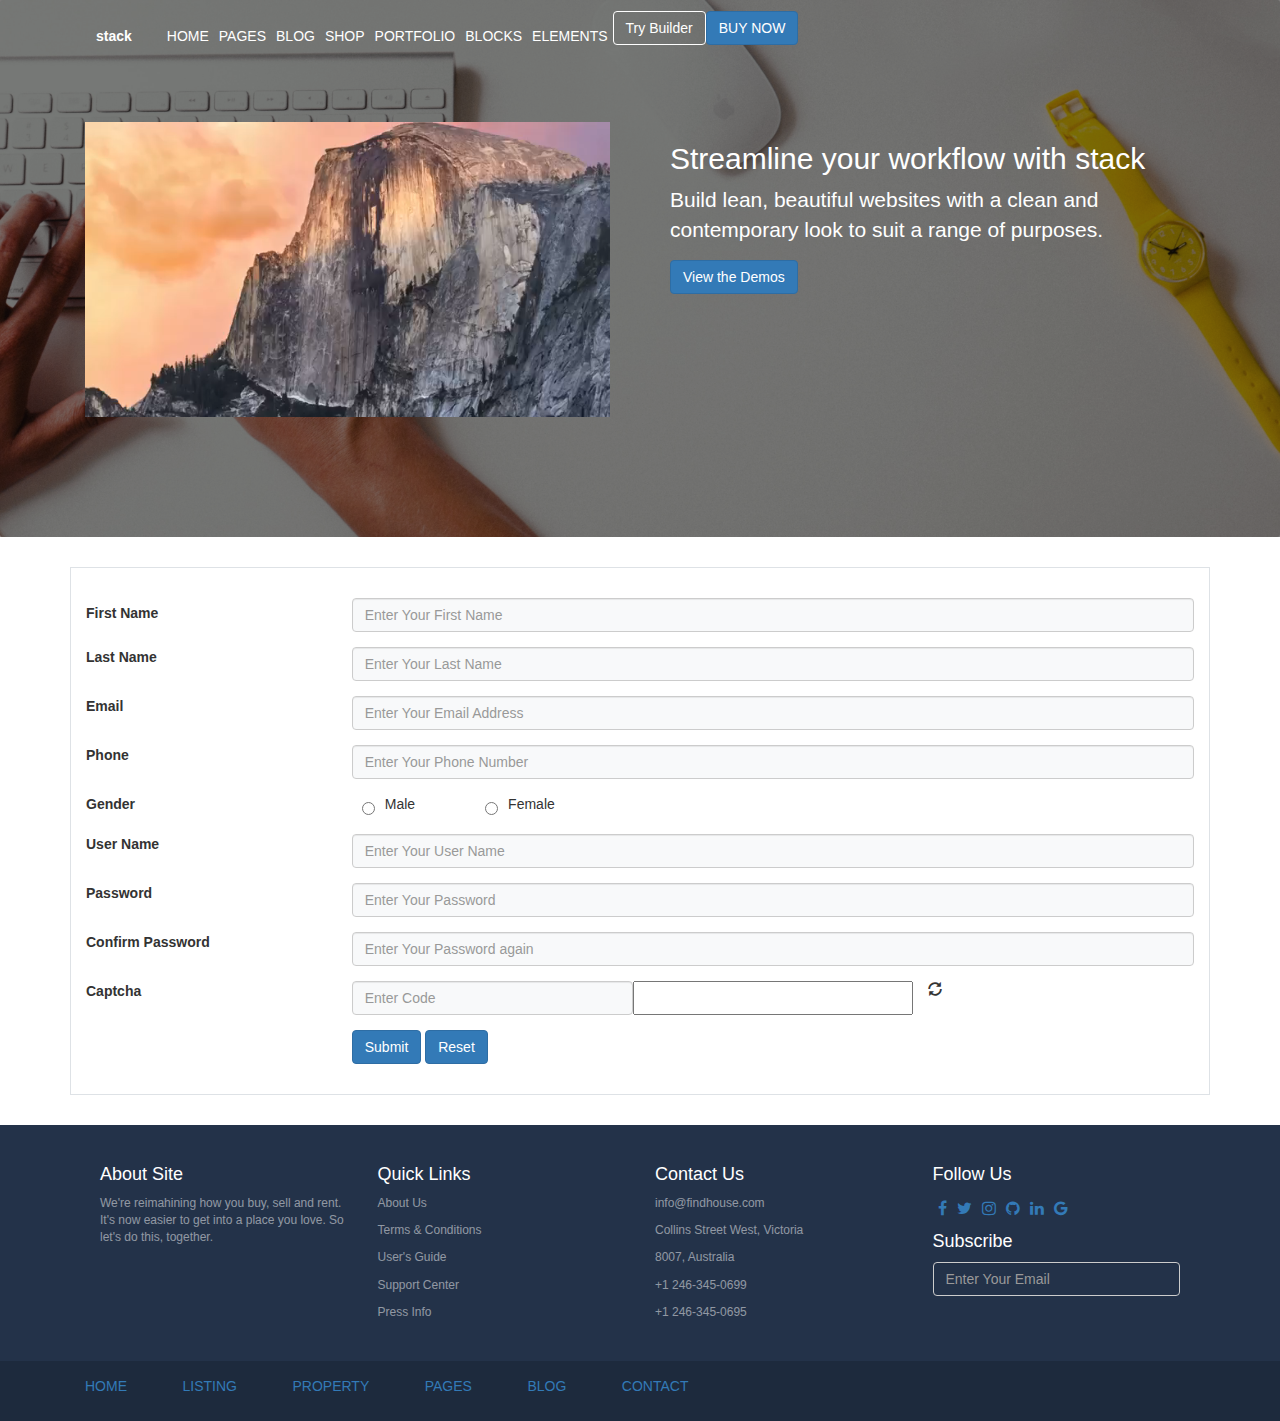
==== index.html @ 066478e0 "Update index.html" ====
<html>
    <head>
        <meta name="viewport" content="width=device-width, initial-scale=1">
        <link rel="stylesheet" href="https://stackpath.bootstrapcdn.com/bootstrap/4.5.2/css/bootstrap.min.css" integrity="sha384-JcKb8q3iqJ61gNV9KGb8thSsNjpSL0n8PARn9HuZOnIxN0hoP+VmmDGMN5t9UJ0Z" crossorigin="anonymous"> 
        <link rel="stylesheet" href="https://maxcdn.bootstrapcdn.com/bootstrap/3.3.4/css/bootstrap.min.css">
        <link href="https://stackpath.bootstrapcdn.com/font-awesome/4.7.0/css/font-awesome.min.css" rel="stylesheet" />
        <link href="https://fonts.googleapis.com/css2?family=Coming+Soon&amp;family=Italianno&amp;family=Niconne&amp;display=swap" rel="stylesheet">
        <link rel="icon" href="images/s.png" type="image/x-icon">
        <link rel="stylesheet" href="styyle.css">
    </head>
    <body>
        <header id="page-header m-5">
            <div class="jumbotron head-page text-white">
                <div class="stack">
                    <div class="container">

                        <nav class="navbar navbar-expand-lg">

                            <span class="navbar-text"><b>stack</b></span>
                            <button type="button" class="navbar-toggler" data-toggle="collapse" data-target="#navid_1">
                                <span class="navbar-toggler-icon"></span>
                            </button>

                            <div class="collapse navbar-collapse" id="navid_1">
                                <ul class="navbar-nav align-baseline">
                                    <li class="nav-item"><a href="#" class="nav-link text-white">HOME</a></li>
                                    <li class="nav-item"><a href="#" class="nav-link text-white">PAGES</a></li>
                                    <li class="nav-item"><a href="#" class="nav-link text-white">BLOG</a></li>
                                    <li class="nav-item"><a href="#" class="nav-link text-white">SHOP</a></li>
                                    <li class="nav-item"><a href="#" class="nav-link text-white">PORTFOLIO</a></li>
                                    <li class="nav-item"><a href="#" class="nav-link text-white">BLOCKS</a></li>
                                    <li class="nav-item"><a href="#" class="nav-link text-white">ELEMENTS</a></li>
                                    <li class="nav-item"><button type="button" href="#" class="btn border-white text-white">Try Builder</button></li>
                                    <li class="nav-item"><button type="button" href="#" class="btn btn-primary text-white">BUY NOW</button></li>
                                </ul>
                            </div>
                        </nav>

                        <div class="row py-5">
                            <div class="col-md-10 col-lg-6 pb-5">
                                <div class="container pb-5 mb-5">
                                    <video class="video" width="auto">
                                        <source src="v1.mp4" type="video/mp4">
                                    </video> 
                                    <div class="play/pause"></div>
                                </div>
                            </div>
                            <div class="col-md-10 col-lg-6 text-white pb-5">
                                <div class="container pb-5 mb-5">
                                    <h2>Streamline your workflow with stack</h2>
                                    <p>Build lean, beautiful websites with a clean and contemporary look to suit a range of purposes.</p>
                                    <button type="button" class="btn btn-primary">View the Demos</button>
                                </div>
                            </div>
                        </div>
                    </div>
                </div>
            </div>
        </header>

            <div class="container border pt-5 pr-5 mb-5">
                <div class="form-group row">
                    <label class="col-sm-3 col-form-label">First Name</label>
                    <input type="text" class="col-sm-9 form-control bg-light" placeholder="Enter Your First Name">
                </div>
                <div class="form-group row">
                    <label class="col-sm-3">Last Name</label>
                    <input type="text" class="col-sm-9 form-control bg-light" placeholder="Enter Your Last Name">
                </div>
                <div class="form-group row">
                    <label class="col-sm-3">Email</label>
                    <input type="email" class="col-sm-9 form-control bg-light" placeholder="Enter Your Email Address">
                </div>
                <div class="form-group row">
                    <label class="col-sm-3">Phone</label>
                    <input type="text" class="col-sm-9 form-control bg-light" placeholder="Enter Your Phone Number">
                </div>
                <div class="form-group row">
                    <label class="col-sm-3">Gender</label>
                    <input type="radio" class="mx-3">Male<span class="mx-5"> </span>
                    <input type="radio" class="mx-3">Female
                </div>
                <div class="form-group row">
                    <label class="col-sm-3">User Name</label>
                    <input type="text" class="col-sm-9 form-control bg-light" placeholder="Enter Your User Name">
                </div>
                <div class="form-group row">
                    <label class="col-sm-3">Password</label>
                    <input type="text" class="col-sm-9 form-control bg-light" placeholder="Enter Your Password">
                </div>
                <div class="form-group row">
                    <label class="col-sm-3">Confirm Password</label>
                    <input type="text" class="col-sm-9 form-control bg-light" placeholder="Enter Your Password again">
                </div>
                <div class="form-group row">
                    <label class="col-sm-3">Captcha</label>
                    <input type="text" class="col-sm-3 form-control bg-light" placeholder="Enter Code">
                    <input type="text" class="col-sm-3">
                    <span class="glyphicon glyphicon-refresh col-md-1"></span>
                </div>
                <div class="form-group row">
                    <label class="offset-sm-3">
                        <button type="submit" class="btn btn-primary">Submit</button>
                        <button type="reset" class="btn btn-primary">Reset</button>
                    </p>
                </div>
            </div>

        <div class="footer1 text-white font-weight-light p-5 mt-4">
            <div class="container row d-flex">
                <div class="col-lg-3 col-md-6">
                    <h4>About Site</h4>
                    <p class="text-white-50">We're reimahining how you buy, sell and rent. It's now easier to get into a place you love. So let's do this, together.</p>
                </div>
                <div class="col-lg-3 col-md-6">
                    <h4>Quick Links</h4>
                    <p class="text-white-50">About Us</p>
                    <p class="text-white-50">Terms & Conditions</p>
                    <p class="text-white-50">User's Guide</p>
                    <p class="text-white-50">Support Center</p>
                    <p class="text-white-50">Press Info</p>
                </div>
                <div class="col-lg-3 col-md-6 mr-0">
                    <h4>Contact Us</h4>
                    <p class="text-white-50">info@findhouse.com</p>
                    <p class="text-white-50">Collins Street West, Victoria</p>
                    <p class="text-white-50">8007, Australia</p>
                    <p class="text-white-50">+1 246-345-0699</p>
                    <p class="text-white-50">+1 246-345-0695</p>
                </div>
                <div class="col-lg-3 col-md-6 mr-0 socialbtns">
                    <h4>Follow Us</h4>
                    <ul class="list-unstyled row m-0">
                        <li class="p-2"><a href="#" class="fa fa-lg fa-facebook"></a></li>
                        <li class="p-2"><a href="#" class="fa fa-lg fa-twitter"></a></li>
                        <li class="p-2"><a href="#" class="fa fa-lg fa-instagram"></a></li>
                        <li class="p-2"><a href="#" class="fa fa-lg fa-github"></a></li>
                        <li class="p-2"><a href="#" class="fa fa-lg fa-linkedin"></a></li>
                        <li class="p-2"><a href="#" class="fa fa-lg fa-google"></a></li>
                    </ul>
                    <h4>Subscribe</h4>
                    <input type="email" class="bg-transparent form-control text-white" placeholder="Enter Your Email">
                </div>
            </div>
        </div>
        <footer class="footer2">
            <div class="container">
                <ul class="list-unstyled row p-4">
                    <li><a href="#">HOME</a></li>
                    <li><a href="#">LISTING</a></li>
                    <li><a href="#">PROPERTY</a></li>
                    <li><a href="#">PAGES</a></li>
                    <li><a href="#">BLOG</a></li>
                    <li><a href="#">CONTACT</a></li>
                </ul>
            </div>
        </footer>
    </body>
</html>
---- styyle.css ----
.head-page {
    background-image: url("img2.jpg");
    background-size: cover;
}
.stack {
    background-color: rgba(8, 6, 6, 0.527);
    background-size: cover;
}
.jumbotron {
    padding:0px;
}
img { 
    width: 100%;
}
video {
    width:100%;
    height: auto;
    object-fit: contain;
}
.footer1 {
    background-color: #233249;
    font-size: 12px;
}
.footer2 {
    background-color: #1D2A3D;
    height: auto;
}
.footer1 .row {
    margin: auto;
}
 .footer2 ul li {
        margin-right: 5%;
}
@media screen and (max-width:500px) {
    .footer2 ul li {
        padding: 0.5%;
        margin:0px;
    }
}
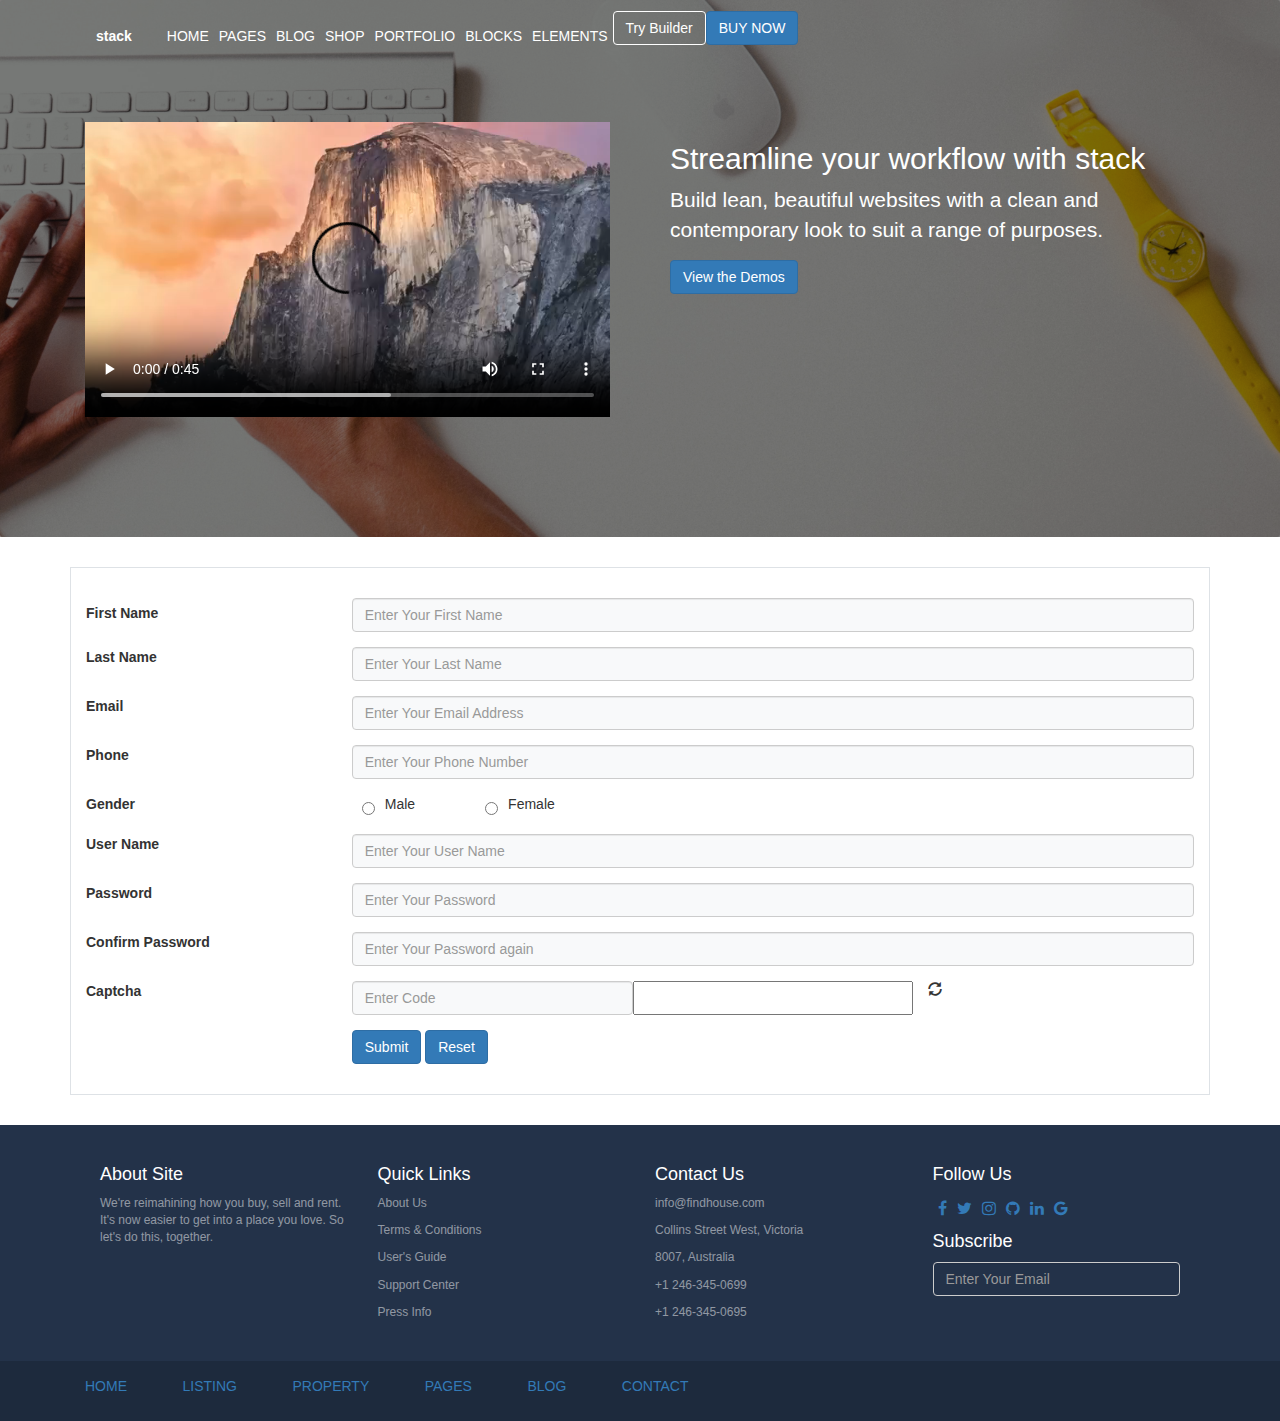
==== commit 685538ce: "Update index.html" ====
--- a/index.html
+++ b/index.html
@@ -39,9 +39,10 @@
                         <div class="row py-5">
                             <div class="col-md-10 col-lg-6 pb-5">
                                 <div class="container pb-5 mb-5">
-                                    <video class="video" width="auto">
+                                    <video id="v1" width="auto" controls>
                                         <source src="v1.mp4" type="video/mp4">
-                                    </video> 
+                                        <source src="v1.ogg" type="video/ogg">NO support
+                                    </video>
                                     <div class="play/pause"></div>
                                 </div>
                             </div>
--- a/styyle.css
+++ b/styyle.css
@@ -33,7 +33,7 @@
 }
 @media screen and (max-width:500px) {
     .footer2 ul li {
-        padding: 0.5%;
+        padding: 3.5%;
         margin:0px;
     }
 }
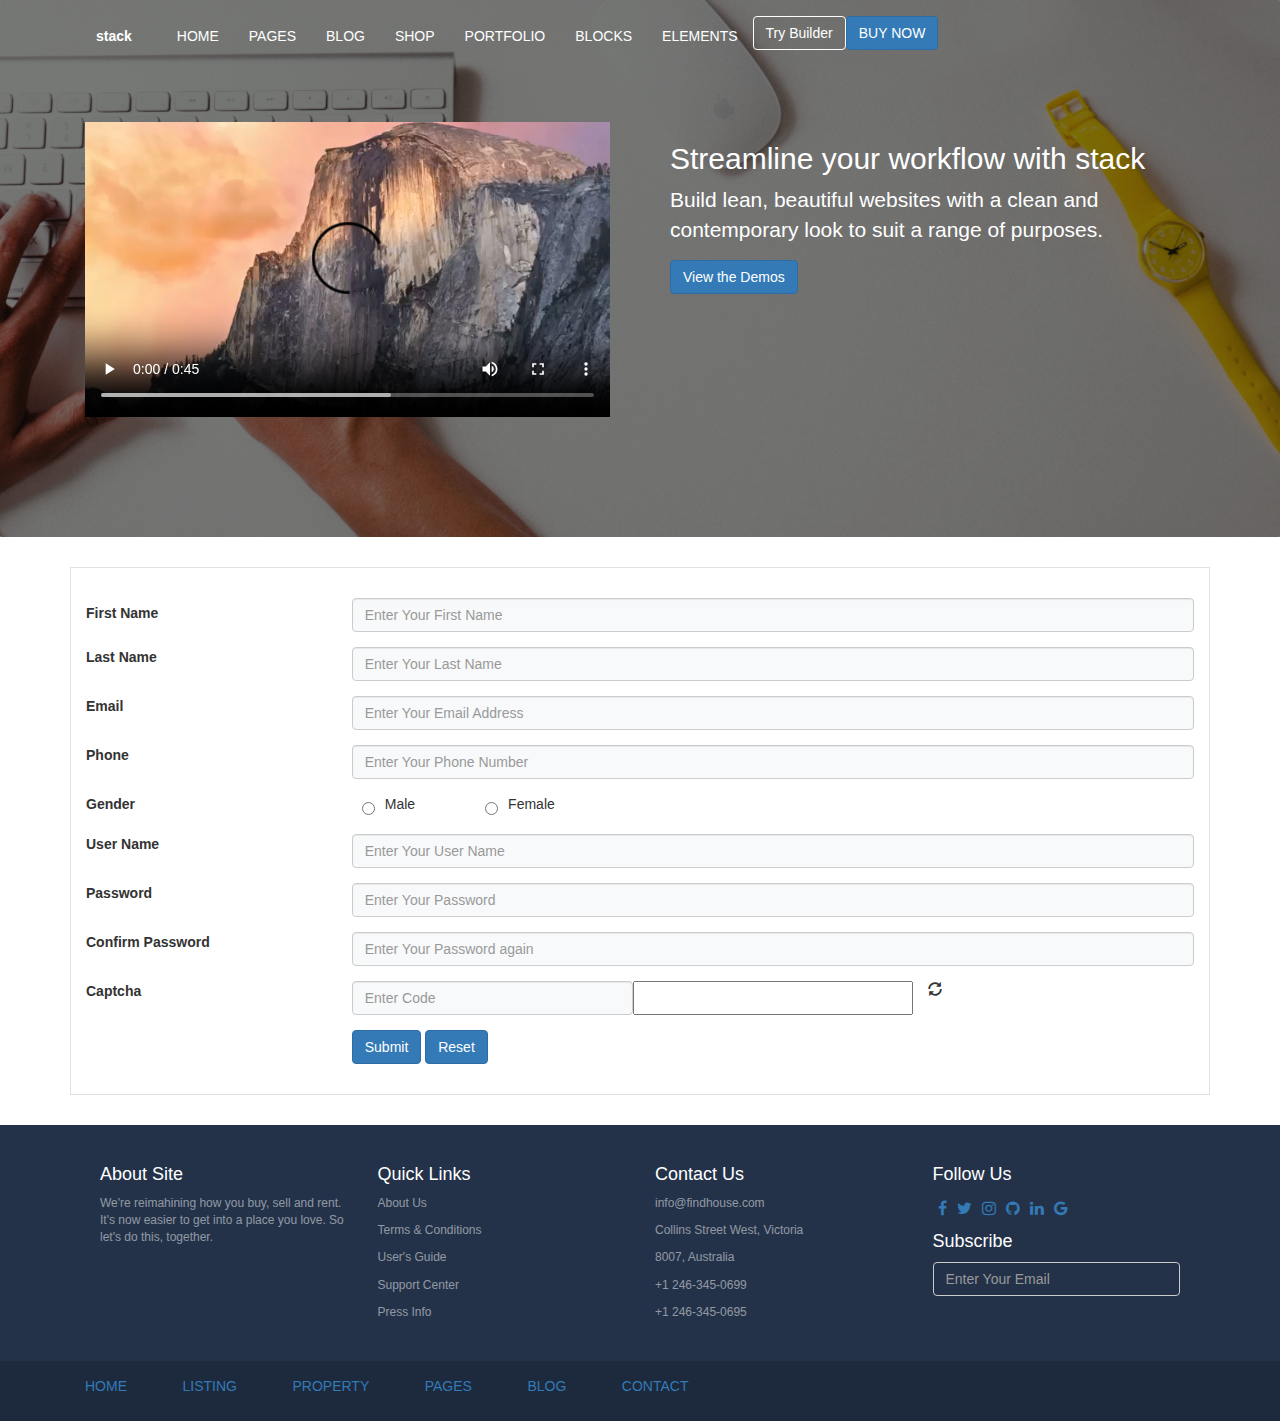
==== commit 7d4afe27: "Update index.html" ====
--- a/index.html
+++ b/index.html
@@ -22,7 +22,7 @@
                             </button>
 
                             <div class="collapse navbar-collapse" id="navid_1">
-                                <ul class="navbar-nav align-baseline">
+                                <ul class="nav text-align-right">
                                     <li class="nav-item"><a href="#" class="nav-link text-white">HOME</a></li>
                                     <li class="nav-item"><a href="#" class="nav-link text-white">PAGES</a></li>
                                     <li class="nav-item"><a href="#" class="nav-link text-white">BLOG</a></li>
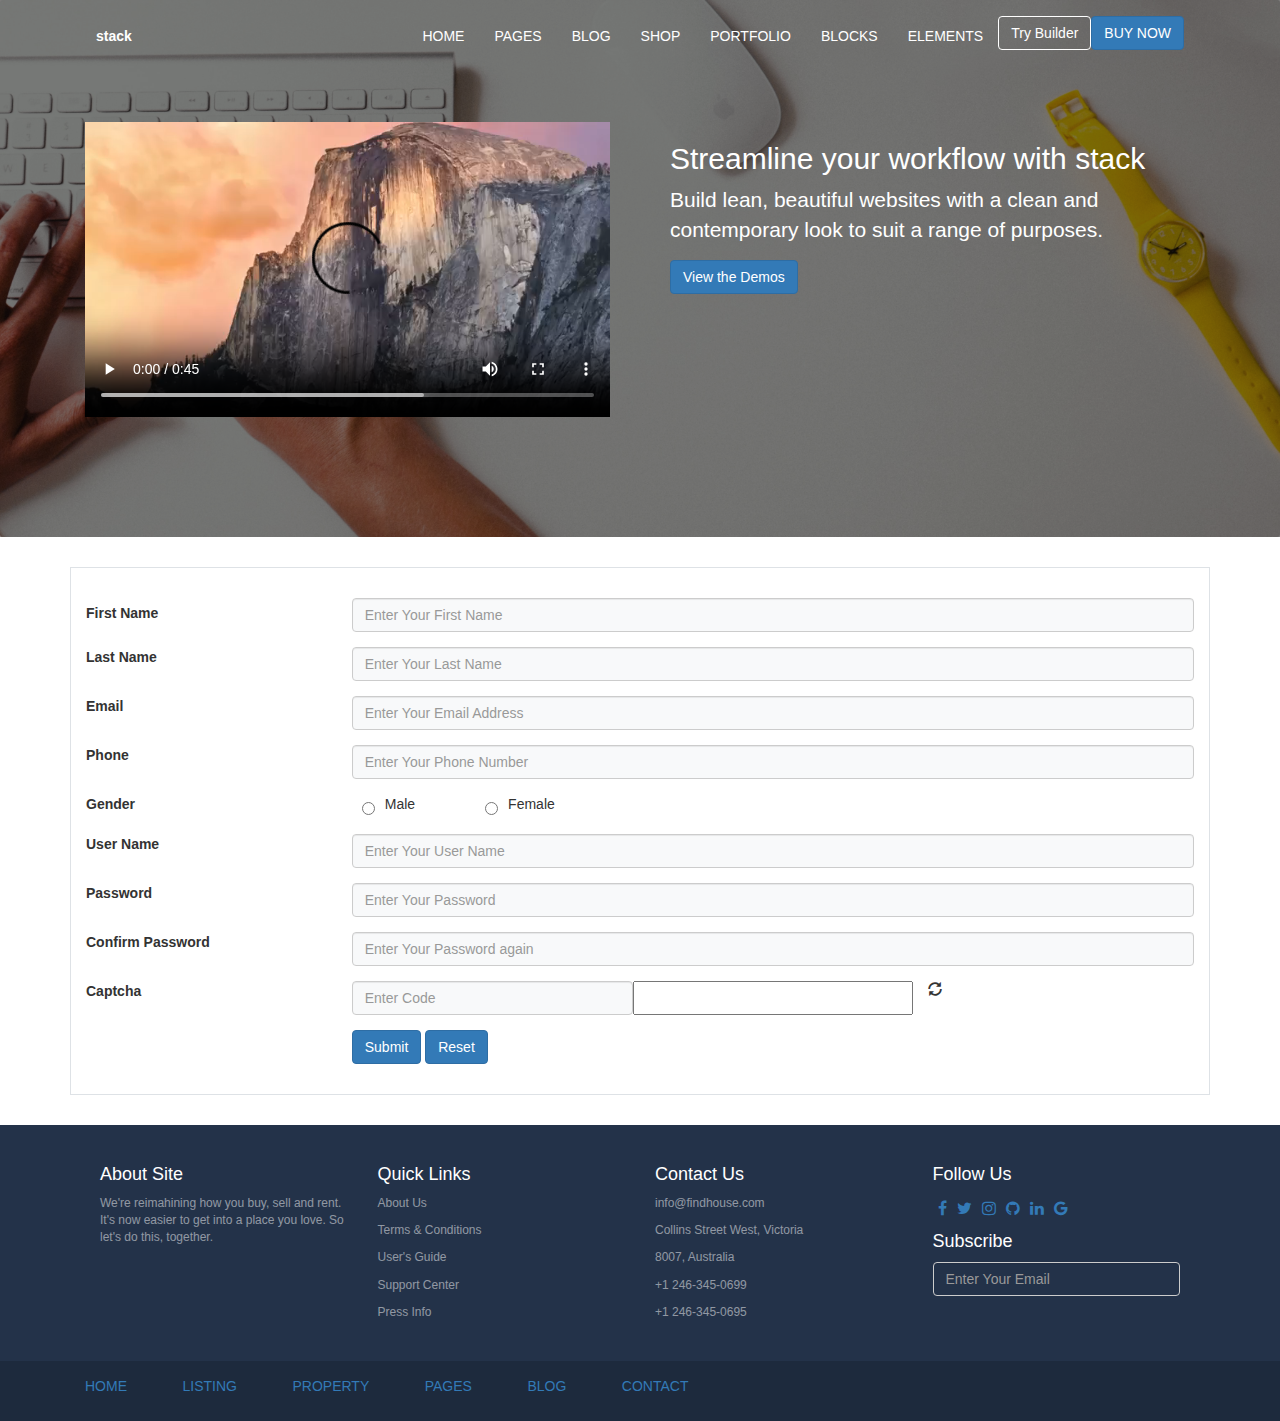
==== commit 5b9b8dee: "Update index.html" ====
--- a/index.html
+++ b/index.html
@@ -22,7 +22,7 @@
                             </button>
 
                             <div class="collapse navbar-collapse" id="navid_1">
-                                <ul class="nav text-align-right">
+                                <ul class="nav justify-content-end">
                                     <li class="nav-item"><a href="#" class="nav-link text-white">HOME</a></li>
                                     <li class="nav-item"><a href="#" class="nav-link text-white">PAGES</a></li>
                                     <li class="nav-item"><a href="#" class="nav-link text-white">BLOG</a></li>
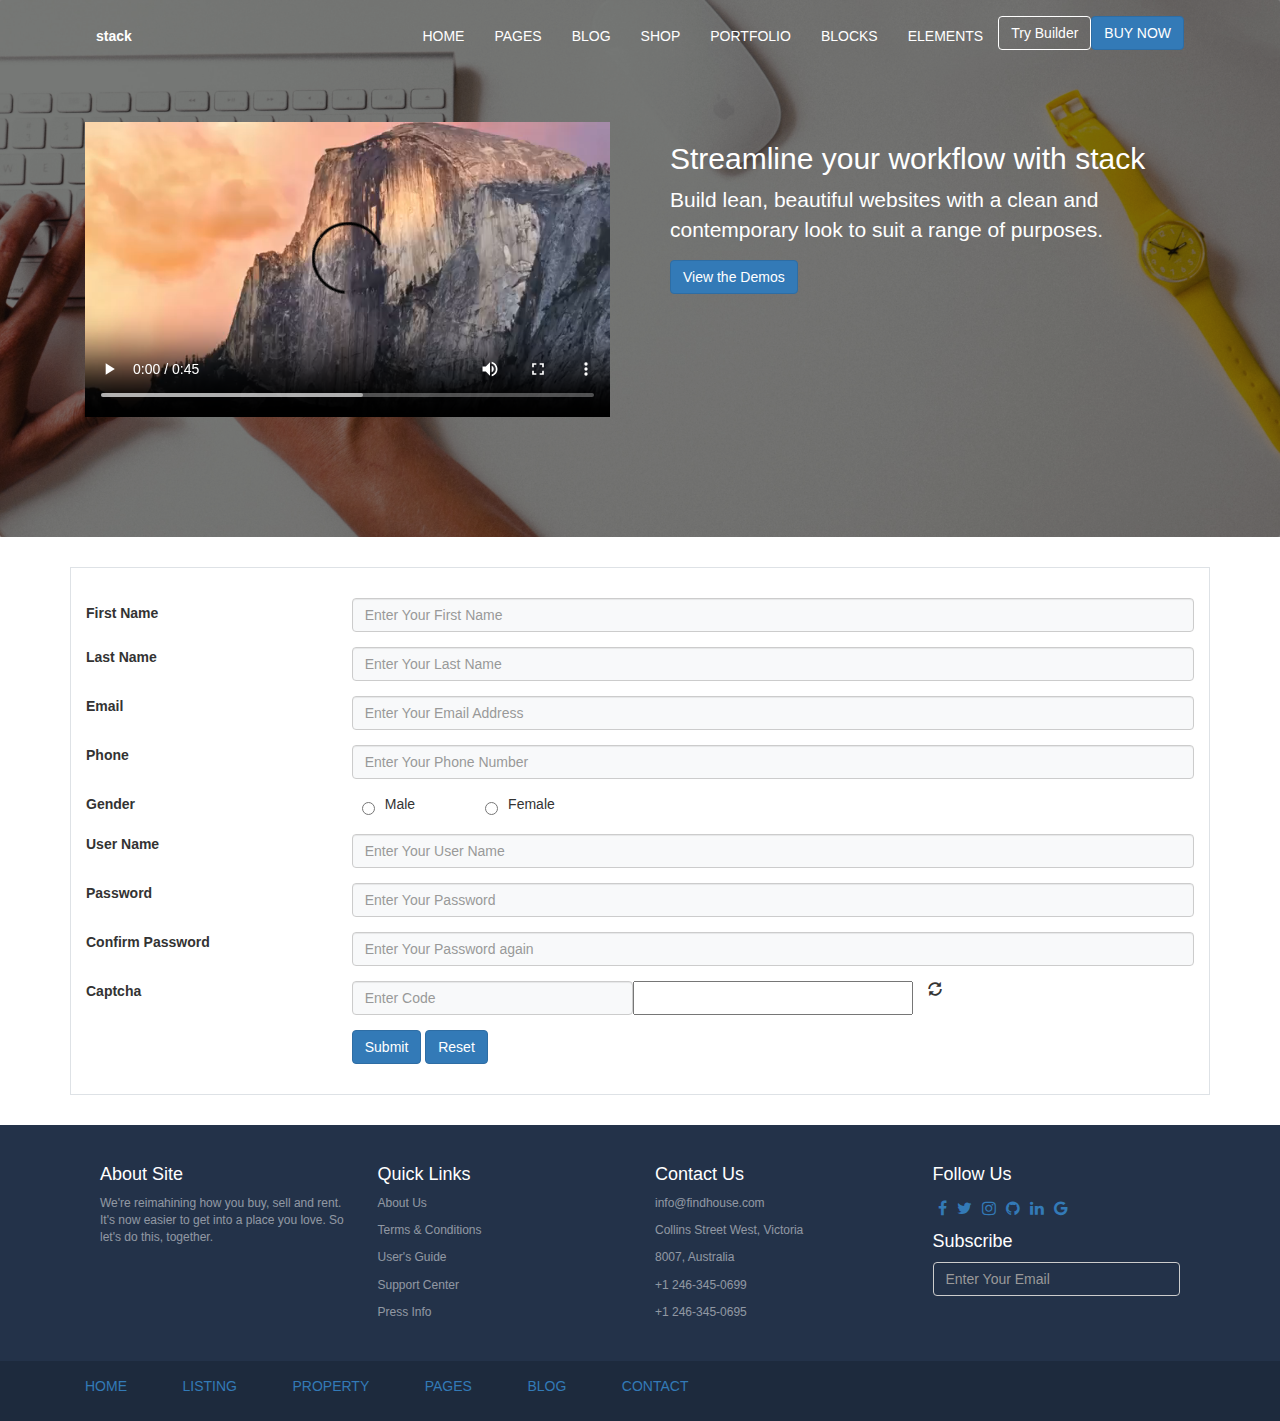
==== commit 59b4982f: "Update index.html" ====
--- a/index.html
+++ b/index.html
@@ -1,6 +1,9 @@
 <html>
     <head>
         <meta name="viewport" content="width=device-width, initial-scale=1">
+        <script src="https://code.jquery.com/jquery-3.3.1.slim.min.js"></script>
+        <script src="https://cdnjs.cloudflare.com/ajax/libs/popper.js/1.14.7/umd/popper.min.js"></script>
+        <script src="https://stackpath.bootstrapcdn.com/bootstrap/4.3.1/js/bootstrap.min.js"></script>
         <link rel="stylesheet" href="https://stackpath.bootstrapcdn.com/bootstrap/4.5.2/css/bootstrap.min.css" integrity="sha384-JcKb8q3iqJ61gNV9KGb8thSsNjpSL0n8PARn9HuZOnIxN0hoP+VmmDGMN5t9UJ0Z" crossorigin="anonymous"> 
         <link rel="stylesheet" href="https://maxcdn.bootstrapcdn.com/bootstrap/3.3.4/css/bootstrap.min.css">
         <link href="https://stackpath.bootstrapcdn.com/font-awesome/4.7.0/css/font-awesome.min.css" rel="stylesheet" />
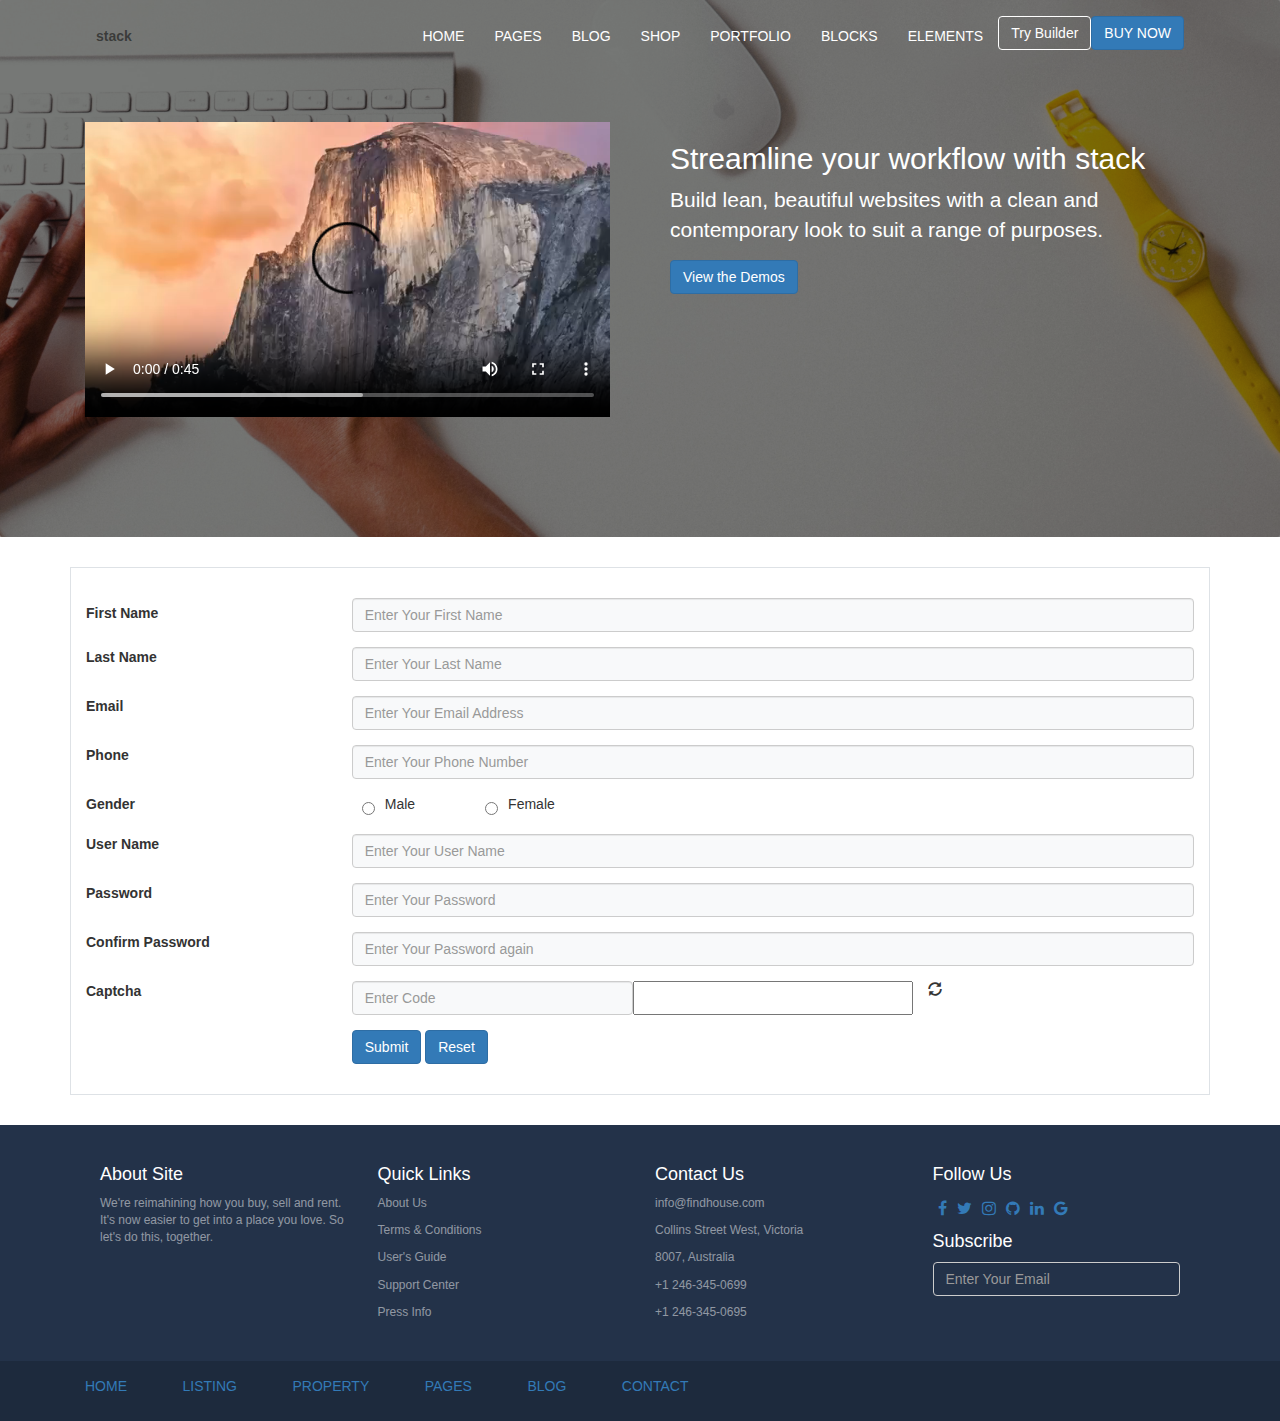
==== commit 5994a0a4: "Update index.html" ====
--- a/index.html
+++ b/index.html
@@ -17,7 +17,7 @@
                 <div class="stack">
                     <div class="container">
 
-                        <nav class="navbar navbar-expand-lg">
+                        <nav class="navbar navbar-expand-lg navbar-light">
 
                             <span class="navbar-text"><b>stack</b></span>
                             <button type="button" class="navbar-toggler" data-toggle="collapse" data-target="#navid_1">
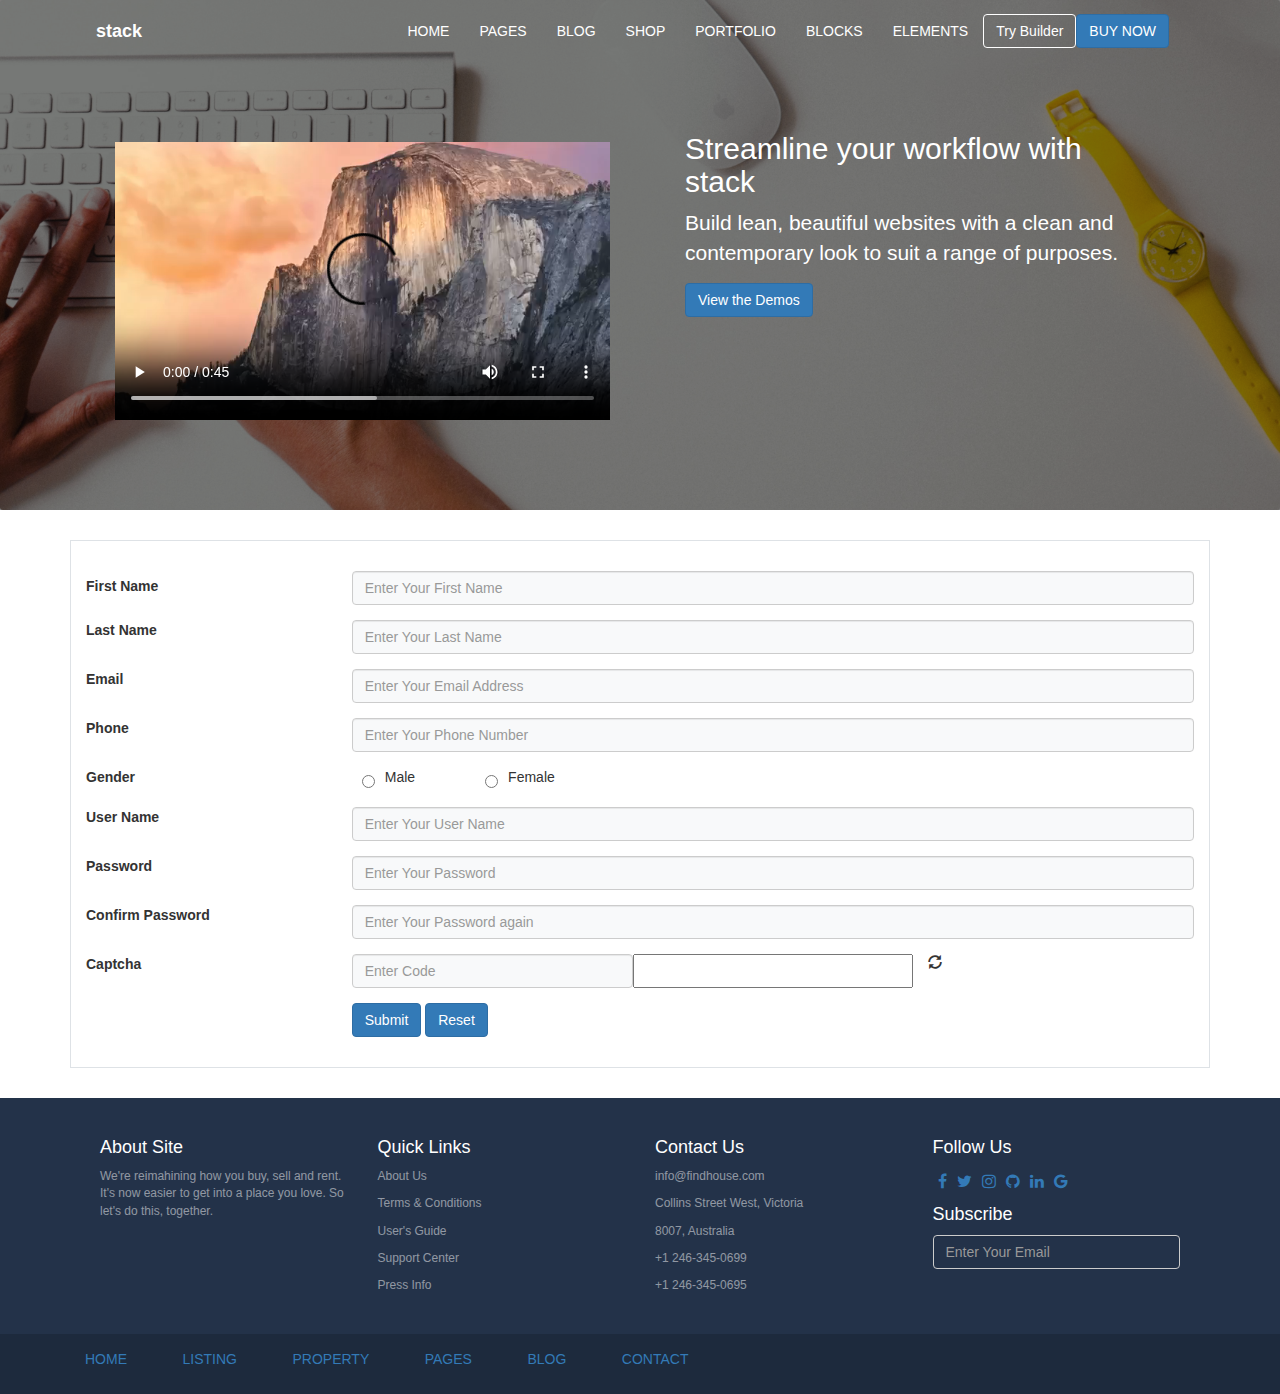
==== commit afbab50f: "Update index.html" ====
--- a/index.html
+++ b/index.html
@@ -12,36 +12,39 @@
         <link rel="stylesheet" href="styyle.css">
     </head>
     <body>
-        <header id="page-header m-5">
+        <header>
             <div class="jumbotron head-page text-white">
                 <div class="stack">
                     <div class="container">
 
                         <nav class="navbar navbar-expand-lg navbar-light">
 
-                            <span class="navbar-text"><b>stack</b></span>
-                            <button type="button" class="navbar-toggler" data-toggle="collapse" data-target="#navid_1">
-                                <span class="navbar-toggler-icon"></span>
-                            </button>
+                            <div class="container-fluid">
 
-                            <div class="collapse navbar-collapse" id="navid_1">
-                                <ul class="nav justify-content-end">
-                                    <li class="nav-item"><a href="#" class="nav-link text-white">HOME</a></li>
-                                    <li class="nav-item"><a href="#" class="nav-link text-white">PAGES</a></li>
-                                    <li class="nav-item"><a href="#" class="nav-link text-white">BLOG</a></li>
-                                    <li class="nav-item"><a href="#" class="nav-link text-white">SHOP</a></li>
-                                    <li class="nav-item"><a href="#" class="nav-link text-white">PORTFOLIO</a></li>
-                                    <li class="nav-item"><a href="#" class="nav-link text-white">BLOCKS</a></li>
-                                    <li class="nav-item"><a href="#" class="nav-link text-white">ELEMENTS</a></li>
-                                    <li class="nav-item"><button type="button" href="#" class="btn border-white text-white">Try Builder</button></li>
-                                    <li class="nav-item"><button type="button" href="#" class="btn btn-primary text-white">BUY NOW</button></li>
-                                </ul>
+                                <span class="navbar-brand text-white"><b>stack</b></span>
+                                <button type="button" class="navbar-toggler" data-toggle="collapse" data-target="#navid_1" aria-expanded="false" aria-labelledby="Toggle navigation">
+                                    <span class="navbar-toggler-icon"></span>
+                                </button>
+
+                                <div class="collapse navbar-collapse" id="navid_1">
+                                    <ul class="nav justify-content-end mr-auto align-items-center">
+                                        <li class="nav-item"><a href="#" class="nav-link text-white">HOME</a></li>
+                                        <li class="nav-item"><a href="#" class="nav-link text-white">PAGES</a></li>
+                                        <li class="nav-item"><a href="#" class="nav-link text-white">BLOG</a></li>
+                                        <li class="nav-item"><a href="#" class="nav-link text-white">SHOP</a></li>
+                                        <li class="nav-item"><a href="#" class="nav-link text-white">PORTFOLIO</a></li>
+                                        <li class="nav-item"><a href="#" class="nav-link text-white">BLOCKS</a></li>
+                                        <li class="nav-item"><a href="#" class="nav-link text-white">ELEMENTS</a></li>
+                                        <li class="nav-item"><button type="button" href="#" class="btn border-white text-white">Try Builder</button></li>
+                                        <li class="nav-item"><button type="button" href="#" class="btn btn-primary text-white">BUY NOW</button></li>
+                                    </ul>
+                                </div>
                             </div>
                         </nav>
 
-                        <div class="row py-5">
-                            <div class="col-md-10 col-lg-6 pb-5">
-                                <div class="container pb-5 mb-5">
+                        <div class="row p-5 mb-5">
+                            <div class="col-lg-6">
+                                <div class="container py-5">
                                     <video id="v1" width="auto" controls>
                                         <source src="v1.mp4" type="video/mp4">
                                         <source src="v1.ogg" type="video/ogg">NO support
@@ -49,14 +52,16 @@
                                     <div class="play/pause"></div>
                                 </div>
                             </div>
-                            <div class="col-md-10 col-lg-6 text-white pb-5">
-                                <div class="container pb-5 mb-5">
+                            <div class="col-lg-6 text-white">
+                                <div class="container mb-5 px-5">
                                     <h2>Streamline your workflow with stack</h2>
                                     <p>Build lean, beautiful websites with a clean and contemporary look to suit a range of purposes.</p>
                                     <button type="button" class="btn btn-primary">View the Demos</button>
                                 </div>
                             </div>
                         </div>
+
+
                     </div>
                 </div>
             </div>
@@ -147,6 +152,8 @@
                 </div>
             </div>
         </div>
+
+
         <footer class="footer2">
             <div class="container">
                 <ul class="list-unstyled row p-4">
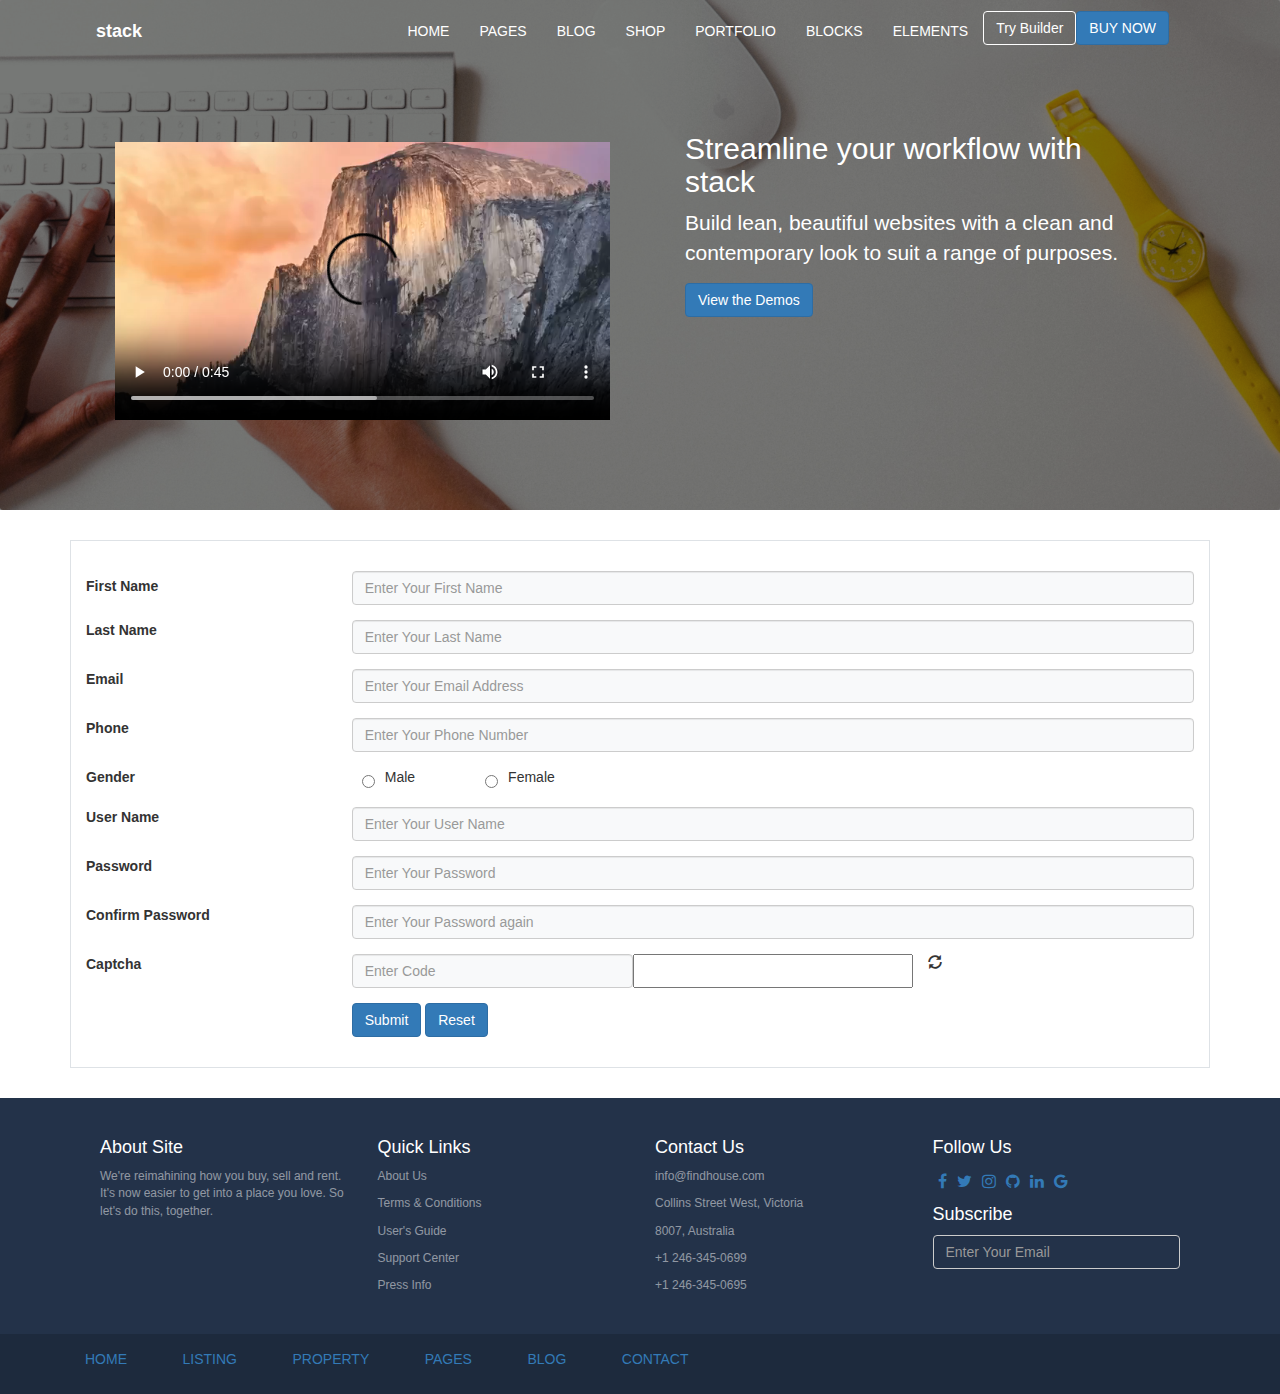
==== commit c59e3c7a: "Update index.html" ====
--- a/index.html
+++ b/index.html
@@ -27,7 +27,7 @@
                                 </button>
 
                                 <div class="collapse navbar-collapse" id="navid_1">
-                                    <ul class="nav justify-content-end mr-auto align-items-center">
+                                    <ul class="nav float-right">
                                         <li class="nav-item"><a href="#" class="nav-link text-white">HOME</a></li>
                                         <li class="nav-item"><a href="#" class="nav-link text-white">PAGES</a></li>
                                         <li class="nav-item"><a href="#" class="nav-link text-white">BLOG</a></li>
